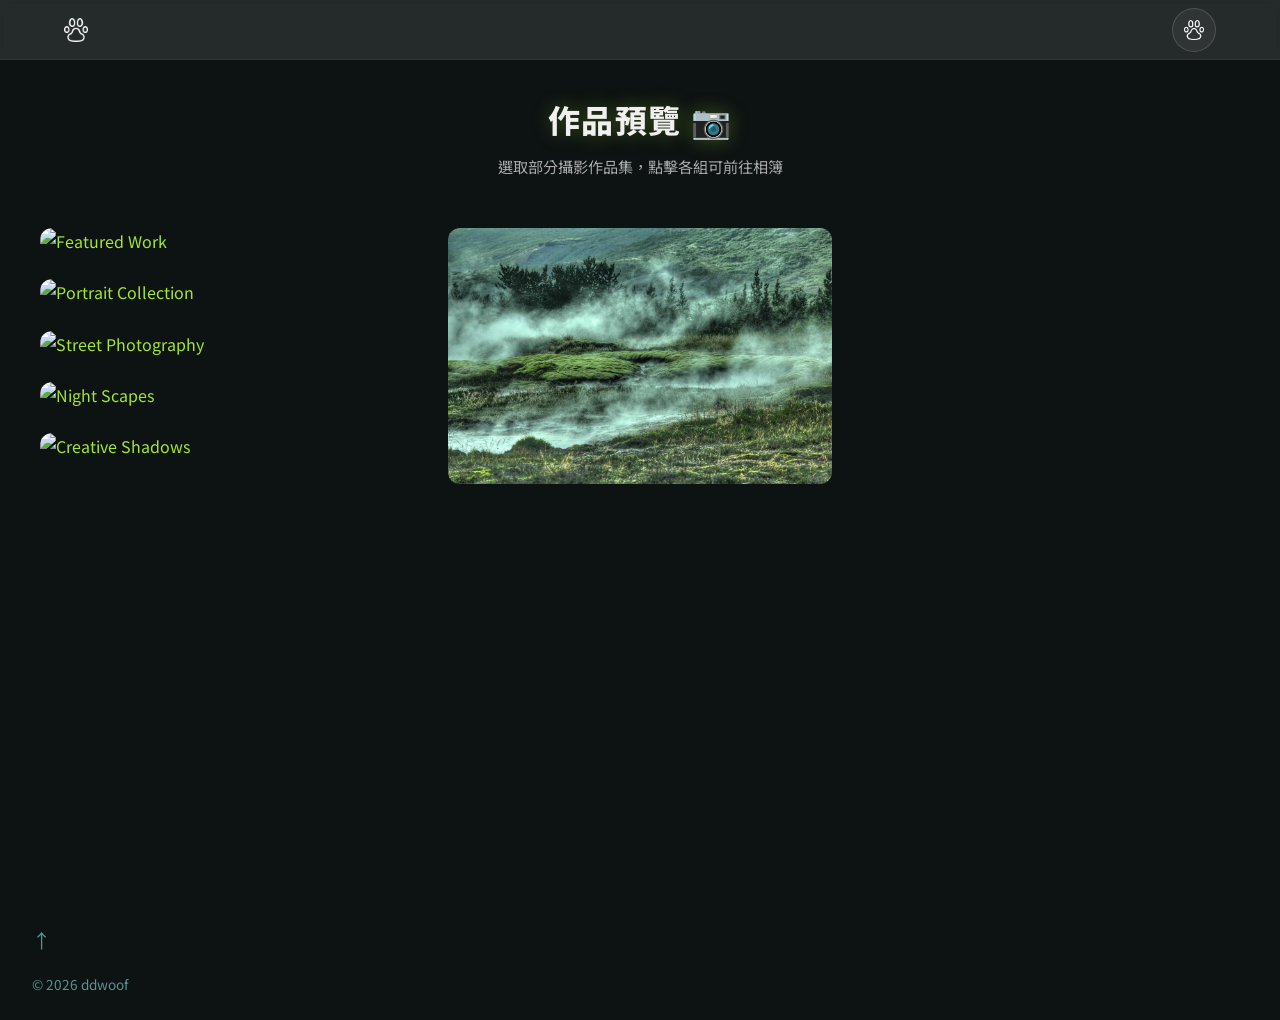
==== portfolio.html @ a7a83bac "first update" ====
<!DOCTYPE html>
<html lang="zh-Hant">

<head>
    <meta charset="UTF-8" />
    <meta name="viewport" content="width=device-width, initial-scale=1.0" />
    <title>作品預覽 📷 · DD_Woof</title>
    <meta name="description" content="選取部分攝影作品集，點擊各組可前往相簿" />
    <link rel="preconnect" href="https://fonts.googleapis.com" />
    <link rel="preconnect" href="https://fonts.gstatic.com" crossorigin />
    <link href="https://fonts.googleapis.com/css2?family=Noto+Sans+TC:wght@300;400;500;600;700;800;900&display=swap"
        rel="stylesheet" />
    <link rel="stylesheet" href="css/styles.css" />
</head>

<body>
    <!-- Preloader -->
    <div class="preloader" id="preloader">
        <img src="assets/img/paw_icon.webp" alt="Loading..." class="preloader-paw" />
    </div>

    <!-- ====== NAVBAR ====== -->
    <nav class="navbar" id="navbar">
        <div class="nav-container">
            <a href="index.html" class="nav-home" aria-label="首頁">
                <img src="assets/img/paw_icon.webp" alt="Home" class="nav-paw" />
            </a>
            <div class="nav-links-wrapper" id="navLinksWrapper">
                <button class="nav-toggle-btn" id="navToggleBtn" aria-label="切換選單">
                    <img src="assets/img/paw_icon.webp" alt="Menu" class="nav-toggle-icon" />
                </button>
                <div class="nav-links">
                    <a href="services.html">拍攝服務委託</a>
                    <a href="portfolio.html" class="active">作品預覽</a>
                </div>
            </div>
            <button class="hamburger" id="hamburger" aria-label="開啟選單">
                <span class="bar"></span>
                <span class="bar"></span>
                <span class="bar"></span>
            </button>
        </div>
    </nav>

    <!-- Mobile menu -->
    <div class="mobile-menu" id="mobileMenu">
        <button class="mobile-menu-close" id="mobileClose">✕</button>
        <div class="mobile-menu-content">
            <div class="mobile-menu-brand">
                <img src="assets/img/paw_icon.webp" alt="Paw" class="mobile-menu-paw" />
            </div>
            <a href="services.html">拍攝服務委託</a>
            <a href="portfolio.html" class="active">作品預覽</a>
        </div>
    </div>

    <!-- ====== MAIN CONTENT ====== -->
    <main class="portfolio-page" id="main-content">
        <h1 class="portfolio-title reveal glow-text">作品預覽 <span class="title-emoji">📷</span></h1>
        <p class="portfolio-subtitle reveal delay-100">選取部分攝影作品集，點擊各組可前往相簿</p>

        <div class="portfolio-grid reveal delay-200">

            <div class="portfolio-item">
                <a href="https://www.flickr.com/people/196100873@N06/" target="_blank" rel="noopener">
                    <img src="https://live.staticflickr.com/65535/54969484448_2627ba378e_b.jpg" alt="Featured Work"
                        loading="lazy" />
                    <div class="portfolio-overlay">
                        <span class="portfolio-label">Featured Work</span>
                    </div>
                </a>
            </div>

            <div class="portfolio-item">
                <a href="https://www.flickr.com/people/196100873@N06/" target="_blank" rel="noopener">
                    <img src="https://live.staticflickr.com/65535/54313005413_ce64c5cc6f_b.jpg"
                        alt="Portrait Collection" loading="lazy" />
                    <div class="portfolio-overlay">
                        <span class="portfolio-label">Portrait Collection</span>
                    </div>
                </a>
            </div>

            <div class="portfolio-item">
                <a href="https://www.flickr.com/people/196100873@N06/" target="_blank" rel="noopener">
                    <img src="https://live.staticflickr.com/65535/53416410452_a69a039d9b_b.jpg" alt="Street Photography"
                        loading="lazy" />
                    <div class="portfolio-overlay">
                        <span class="portfolio-label">Street Photography</span>
                    </div>
                </a>
            </div>

            <div class="portfolio-item">
                <a href="https://www.flickr.com/people/196100873@N06/" target="_blank" rel="noopener">
                    <img src="https://live.staticflickr.com/65535/54024545070_955b252ca9_b.jpg" alt="Night Scapes"
                        loading="lazy" />
                    <div class="portfolio-overlay">
                        <span class="portfolio-label">Night Scapes</span>
                    </div>
                </a>
            </div>

            <div class="portfolio-item">
                <a href="https://www.flickr.com/people/196100873@N06/" target="_blank" rel="noopener">
                    <img src="https://live.staticflickr.com/65535/54024097486_28f2197fba_b.jpg" alt="Creative Shadows"
                        loading="lazy" />
                    <div class="portfolio-overlay">
                        <span class="portfolio-label">Creative Shadows</span>
                    </div>
                </a>
            </div>

            <div class="portfolio-item">
                <a href="https://www.flickr.com/people/196100873@N06/" target="_blank" rel="noopener">
                    <img src="assets/img/homepage.jpg" alt="Archive" loading="lazy" />
                    <div class="portfolio-overlay">
                        <span class="portfolio-label">Archive</span>
                    </div>
                </a>
            </div>

        </div>
    </main>

    <!-- ====== FOOTER ====== -->
    <footer class="footer">
        <a href="#" class="footer-top" onclick="window.scrollTo({top:0,behavior:'smooth'});return false;"
            aria-label="回到頂部">↑</a>
        <p>© 2026 ddwoof</p>
    </footer>

    <script src="js/main.js"></script>
</body>

</html>
---- css/styles.css ----
/* ===========================
   DD_Woof — Design System
   Recreated from Hugo Blowfish theme
   =========================== */

/* --- Color Scheme (from schemes/custom.css) --- */
:root {
    /* Teal Neutrals */
    --neutral: 255, 255, 255;
    --neutral-50: 238, 246, 245;
    --neutral-100: 218, 232, 230;
    --neutral-200: 178, 208, 206;
    --neutral-300: 130, 179, 177;
    --neutral-400: 85, 148, 146;
    --neutral-500: 52, 119, 117;
    --neutral-600: 30, 92, 90;
    --neutral-700: 14, 68, 66;
    --neutral-800: 6, 57, 55;
    --neutral-900: 13, 18, 18;
    /* Updated to #0d1212 for new brand dark */

    /* Lime Primary */
    --primary-50: 247, 254, 231;
    --primary-100: 236, 252, 203;
    --primary-200: 217, 249, 157;
    --primary-300: 190, 242, 100;
    --primary-400: 163, 230, 53;
    --primary-500: 132, 204, 22;
    --primary-600: 101, 163, 13;
    --primary-700: 77, 124, 15;
    --primary-800: 63, 98, 18;
    --primary-900: 54, 83, 20;

    /* Emerald Secondary */
    --secondary-50: 236, 253, 245;
    --secondary-100: 209, 250, 229;
    --secondary-200: 167, 243, 208;
    --secondary-300: 110, 231, 183;
    --secondary-400: 52, 211, 153;
    --secondary-500: 16, 185, 129;
    --secondary-600: 5, 150, 105;
    --secondary-700: 4, 120, 87;
    --secondary-800: 6, 95, 70;
    --secondary-900: 6, 78, 59;

    /* Computed colors */
    --bg-body: rgb(var(--neutral-900));
    --bg-surface: rgba(var(--neutral-800), 0.6);
    --text-primary: rgb(var(--neutral-50));
    --text-secondary: rgb(var(--neutral-300));
    --text-muted: rgb(var(--neutral-400));
    --accent: rgb(var(--primary-400));
    --accent-dim: rgb(var(--primary-600));
    --strong-color: #98f0c4d2;

    /* Font */
    --font-sans: 'Noto Sans TC', -apple-system, BlinkMacSystemFont, 'Segoe UI', sans-serif;

    /* Layout */
    --nav-height: 60px;
}

/* --- Fade-in from dark (from custom.css) --- */
@keyframes fadeInFromDark {
    0% {
        filter: brightness(0);
        opacity: 0;
    }

    100% {
        filter: brightness(1);
        opacity: 1;
    }
}

html {
    animation: fadeInFromDark 1.5s ease-out forwards;
}

/* --- Reset & Base --- */
*,
*::before,
*::after {
    margin: 0;
    padding: 0;
    box-sizing: border-box;
}

html {
    scroll-behavior: smooth;
}

body {
    font-family: var(--font-sans);
    background-color: var(--bg-body);
    color: var(--text-primary);
    line-height: 1.7;
    overflow-x: hidden;
    -webkit-font-smoothing: antialiased;
}

img {
    max-width: 100%;
    height: auto;
    display: block;
}

a {
    text-decoration: none;
    color: var(--accent);
    transition: opacity 0.2s ease;
}

a:hover {
    opacity: 0.8;
}

ul,
ol {
    list-style-position: inside;
}

code {
    background: rgba(var(--neutral-700), 0.6);
    padding: 2px 6px;
    border-radius: 4px;
    font-size: 0.9em;
}

hr {
    border: none;
    height: 1px;
    background: rgba(var(--neutral-500), 0.3);
    margin: 2rem auto;
}

/* --- Preloader (Phase 3) --- */
.preloader {
    position: fixed;
    inset: 0;
    background: var(--bg-body);
    z-index: 20000;
    display: flex;
    align-items: center;
    justify-content: center;
    transition: opacity 0.6s ease, visibility 0.6s;
}

.preloader.fade-out {
    opacity: 0;
    visibility: hidden;
}

.preloader-paw {
    width: 60px;
    height: auto;
    filter: drop-shadow(0 0 15px rgba(var(--primary-400), 0.4));
    animation: pawPulse 1.5s ease-in-out infinite;
}

@keyframes pawPulse {

    0%,
    100% {
        transform: scale(0.9);
        opacity: 0.6;
    }

    50% {
        transform: scale(1.1);
        opacity: 1;
    }
}

/* --- Copy Trigger (Phase 3) --- */
.copy-trigger {
    cursor: pointer;
    position: relative;
    transition: color 0.2s ease;
}

.copy-trigger:hover code {
    background: rgba(var(--primary-400), 0.2);
    color: var(--primary-300);
}

.copy-alert {
    position: absolute;
    top: -25px;
    left: 50%;
    transform: translateX(-50%);
    background: var(--primary-500);
    color: #000;
    padding: 2px 8px;
    border-radius: 4px;
    font-size: 12px;
    font-weight: bold;
    opacity: 0;
    pointer-events: none;
    transition: all 0.3s ease;
}

.copy-alert.show {
    opacity: 1;
    top: -30px;
}

/* ===========================
   NAVIGATION
   =========================== */
.navbar {
    position: fixed;
    top: 0;
    left: 0;
    right: 0;
    z-index: 100;
    height: var(--nav-height);
    background: rgba(255, 255, 255, 0.1);
    /* 10% transparency */
    /* Modern gray glassmorphism */
    backdrop-filter: blur(5px);
    /* 10px blur */
    -webkit-backdrop-filter: blur(5px);
    border-bottom: 1px solid rgba(255, 255, 255, 0.05);
}

.nav-container {
    max-width: 1200px;
    margin: 0 auto;
    height: 100%;
    padding: 0 1.5rem;
    display: flex;
    align-items: center;
    justify-content: space-between;
}

.nav-home {
    display: flex;
    align-items: center;
}

.nav-paw {
    height: 1.5rem;
    width: auto;
    transition: transform 0.2s ease;
}

.nav-paw:hover {
    transform: scale(1.1);
}

.nav-links-wrapper {
    display: flex;
    align-items: center;
    position: relative;
}

.nav-toggle-btn {
    display: none;
    /* Only visible on desktop */
    background: rgba(255, 255, 255, 0.05);
    border: 1px solid rgba(255, 255, 255, 0.15);
    color: #fff;
    padding: 0;
    width: 44px;
    height: 44px;
    border-radius: 50%;
    cursor: pointer;
    transition: all 0.4s cubic-bezier(0.16, 1, 0.3, 1);
    z-index: 150;
    margin-left: 1rem;
    pointer-events: auto;
    display: flex;
    align-items: center;
    justify-content: center;
}

.nav-toggle-icon {
    width: 20px;
    height: auto;
    transition: transform 0.3s ease, filter 0.3s ease;
}

.nav-toggle-btn:hover {
    background: rgba(255, 255, 255, 0.1);
    border-color: rgba(255, 255, 255, 0.4);
}

.nav-toggle-btn:hover .nav-toggle-icon {
    transform: scale(1.1);
}

.nav-links {
    display: flex;
    gap: 2rem;
    align-items: center;
    transition: all 0.5s cubic-bezier(0.16, 1, 0.3, 1);
}

/* Desktop Expandable State */
@media (min-width: 769px) {
    .nav-toggle-btn {
        display: flex;
    }

    .nav-links {
        position: absolute;
        right: calc(100% + 1.5rem);
        /* Space from button */
        top: 50%;
        transform: translateY(-50%) translateX(20px);
        opacity: 0;
        visibility: hidden;
        white-space: nowrap;
        pointer-events: none;
        transition: all 0.4s cubic-bezier(0.16, 1, 0.3, 1);
    }

    .nav-links-wrapper.active .nav-links {
        opacity: 1;
        visibility: visible;
        transform: translateY(-50%) translateX(0);
        pointer-events: auto;
    }

    .nav-links-wrapper.active .nav-toggle-btn {
        background: #fff;
        color: #000;
        border-color: #fff;
        transform: scale(1.1);
    }

    .nav-links-wrapper.active .nav-toggle-icon {
        filter: invert(1);
    }
}

.nav-links a {
    color: var(--text-secondary);
    font-size: 0.95rem;
    font-weight: 500;
    padding: 8px 0;
    position: relative;
    transition: color 0.2s ease;
}

.nav-links a:hover,
.nav-links a.active {
    color: var(--text-primary);
    opacity: 1;
}

.nav-links a.active::after {
    content: '';
    position: absolute;
    bottom: 0;
    left: 0;
    right: 0;
    height: 2px;
    background: #036d391f;
    border-radius: 2px;
}

/* Hamburger */
.hamburger {
    display: none;
    flex-direction: column;
    gap: 5px;
    background: none;
    border: none;
    cursor: pointer;
    padding: 8px;
    z-index: 110;
}

.bar {
    width: 22px;
    height: 2px;
    background: var(--text-primary);
    border-radius: 2px;
    transition: all 0.3s ease;
}

.hamburger.active .bar:nth-child(1) {
    transform: rotate(45deg) translate(5px, 5px);
}

.hamburger.active .bar:nth-child(2) {
    opacity: 0;
}

.hamburger.active .bar:nth-child(3) {
    transform: rotate(-45deg) translate(5px, -5px);
}

/* Mobile menu Overlay (Phase 3) */
.mobile-menu {
    position: fixed;
    inset: 0;
    background: rgba(255, 255, 255, 0.1);
    /* Gray-white 10% transparency */
    backdrop-filter: blur(40px);
    -webkit-backdrop-filter: blur(40px);
    display: flex;
    flex-direction: column;
    align-items: center;
    justify-content: center;
    z-index: 2000;
    padding: 2rem;

    /* Fade Animation */
    opacity: 0;
    visibility: hidden;
    pointer-events: none;
    transition: opacity 0.4s cubic-bezier(0.16, 1, 0.3, 1),
        visibility 0.4s cubic-bezier(0.16, 1, 0.3, 1);
}

.mobile-menu.active {
    opacity: 1;
    visibility: visible;
    pointer-events: auto;
}

.mobile-menu-content {
    display: flex;
    flex-direction: column;
    align-items: flex-start;
    width: 80%;
    max-width: 340px;
    gap: 3rem;
    transform: translateY(20px);
    transition: transform 0.5s cubic-bezier(0.16, 1, 0.3, 1);
}

.mobile-menu.active .mobile-menu-content {
    transform: translateY(0);
}

.mobile-menu-brand {
    margin-bottom: 2rem;
}

.mobile-menu-paw {
    width: 65px;
    height: auto;
    filter: brightness(1);
    opacity: 1;
}

.mobile-menu a {
    color: #fff;
    font-size: 2.8rem;
    font-weight: 950;
    text-decoration: none;
    line-height: 1;
    opacity: 0.9;
    transition: transform 0.2s ease, opacity 0.2s ease, color 0.2s ease;
}

.mobile-menu a:active {
    transform: scale(0.95);
    opacity: 1;
}

.mobile-menu a.active {
    color: var(--primary-300);
}

.mobile-menu-close {
    position: absolute;
    top: 2rem;
    right: 2rem;
    width: 54px;
    height: 54px;
    background: rgba(255, 255, 255, 0.1);
    border: 1px solid rgba(255, 255, 255, 0.2);
    border-radius: 50%;
    color: #fff;
    font-size: 32px;
    cursor: pointer;
    display: flex;
    align-items: center;
    justify-content: center;
    z-index: 2001;
    transition: background 0.2s ease, transform 0.2s ease;
}

.mobile-menu-close:active {
    background: rgba(255, 255, 255, 0.2);
    transform: scale(0.9);
}

/* ===========================
   HOMEPAGE
   =========================== */

/* Blurred background */
.homepage-bg {
    position: fixed;
    inset: 0;
    z-index: -1;
    background-color: #022f2e;
    /* Fallback color matching Teal scale */
    background-image: url('../assets/img/homepage.webp');
    background-size: cover;
    background-position: center;
    filter: blur(4px) brightness(0.6);
    transform: scale(1.1);
    /* Reduced scale slightly for stability */
}

/* Main layout */
.homepage-main {
    min-height: 100vh;
    display: flex;
    align-items: center;
    padding: calc(var(--nav-height) + 2rem) 1rem 3rem;
}

.homepage-grid {
    max-width: 1200px;
    margin: 0 auto;
    display: grid;
    grid-template-columns: 1fr 1fr;
    gap: 8rem;
    align-items: center;
    width: 100%;
    padding: 0 1rem;
}

/* Right column */
.homepage-right-col {
    display: flex;
    flex-direction: column;
    align-items: center;
    text-align: center;
    gap: 1.5rem;
}

.homepage-icon {
    width: 200px;
    height: 200px;
    object-fit: cover;
    border-radius: 50%;
    margin-bottom: 1.2rem;
    /* Increased by 15% from 0.75rem */
}

.avatar-container {
    display: flex;
    flex-direction: column;
    align-items: center;
}

.homepage-socials {
    display: flex;
    gap: 0.65rem;
    margin-bottom: 0.15rem;
    /* Increased by 15% (and rounded slightly) from 0.1rem */
}

.social-icon {
    color: rgba(255, 255, 255, 0.6);
    transition: all 0.3s ease;
    display: flex;
    align-items: center;
    justify-content: center;
}

.social-icon svg {
    width: 1.4rem;
    height: 1.4rem;
}

.social-icon:hover {
    color: var(--accent);
    transform: scale(1.1);
}

.homepage-text-width {
    max-width: 400px;
    width: 100%;
}

#homepage-title {
    font-size: 45px;
    font-weight: 800;
    line-height: 1.2;
    min-height: 1.2em;
}

/* TypeIt cursor */
.typeit-cursor {
    display: inline-block;
    width: 3px;
    height: 1.1em;
    background: var(--text-primary);
    margin-left: 3px;
    animation: blink 1s step-end infinite;
    vertical-align: text-bottom;
}

@keyframes blink {

    0%,
    100% {
        opacity: 1;
    }

    50% {
        opacity: 0;
    }
}

.homepage-subtitle {
    font-size: 15px;
    color: var(--text-secondary);
    margin-top: 0.5rem;
}

/* ===========================
   CAROUSEL
   =========================== */
.carousel {
    position: relative;
    width: 100%;
    max-width: 800px;
    border-radius: 15px;
    overflow: hidden;
    background: rgba(var(--neutral-900), 0.5);
}

.carousel-track {
    position: relative;
    width: 100%;
    aspect-ratio: 16 / 9;
    overflow: hidden;
}

.carousel-slide {
    position: absolute;
    inset: 0;
    opacity: 0;
    pointer-events: none;
    transition: opacity 0.8s ease;
}

.carousel-slide.active {
    opacity: 1;
    pointer-events: auto;
}

.carousel-slide img {
    width: 100%;
    height: 100%;
    object-fit: cover;
    border-radius: 15px;
    cursor: zoom-in;
    transition: transform 0.2s ease;
}

.carousel-slide img:hover {
    transform: scale(1.03);
}

/* Prev / Next buttons */
.carousel-btn {
    position: absolute;
    top: 0;
    bottom: 0;
    width: 15%;
    display: flex;
    align-items: center;
    justify-content: center;
    background: none;
    border: none;
    color: var(--text-primary);
    opacity: 0.5;
    cursor: pointer;
    z-index: 2;
    transition: opacity 0.15s ease;
}

.carousel-btn:hover {
    opacity: 0.9;
}

.carousel-prev {
    left: 0;
}

.carousel-next {
    right: 0;
}

/* Dots */
.carousel-dots {
    position: absolute;
    bottom: 10px;
    left: 50%;
    transform: translateX(-50%);
    display: flex;
    gap: 10px;
    z-index: 2;
}

.dot {
    width: 10px;
    height: 10px;
    border-radius: 50%;
    background: #fff;
    border: none;
    opacity: 0.4;
    cursor: pointer;
    padding: 0;
    transition: opacity 0.3s ease;
}

.dot.active {
    opacity: 1;
}

/* ===========================
   LIGHTBOX
   =========================== */
.lightbox-overlay {
    position: fixed;
    inset: 0;
    z-index: 9999;
    background: rgba(0, 0, 0, 0.85);
    display: none;
    align-items: center;
    justify-content: center;
    cursor: zoom-out;
}

.lightbox-overlay.active {
    display: flex;
}

.lightbox-overlay img {
    max-width: 90vw;
    max-height: 90vh;
    border-radius: 15px;
    box-shadow: 0 25px 50px rgba(0, 0, 0, 0.5);
    object-fit: contain;
    cursor: default;
}

/* Hide carousel buttons during lightbox */
body.lightbox-open .carousel-btn,
body.lightbox-open .carousel-dots {
    opacity: 0 !important;
    pointer-events: none !important;
    transition: opacity 0.2s ease;
}

/* ===========================
   SERVICES PAGE
   =========================== */
.services-hero-bg {
    position: fixed;
    inset: 0;
    z-index: -1;
    background-image: url('../assets/img/homepage.webp');
    background-size: cover;
    background-position: center;
    filter: blur(6px) brightness(0.55);
    transition: opacity 0.1s linear;
    /* Smooth minor changes */
}

.services-page {
    padding: calc(var(--nav-height) + 2rem) 1.5rem 5rem;
    background-color: transparent;
    /* Allow fixed hero background to show */
}

.centered-content {
    max-width: 720px;
    margin: 0 auto;
    text-align: left;
    color: #fff;
}

.centered-content h1 {
    font-size: 2rem;
    font-weight: 800;
    margin-bottom: 2rem;
    text-align: center;
}

.title-emoji {
    display: inline;
}

.centered-content h2 {
    font-size: 1.4rem;
    font-weight: 700;
    margin-top: 2rem;
    margin-bottom: 1rem;
    text-align: center;
}

.centered-content p {
    text-align: left;
    color: #fff;
    margin-bottom: 0.8rem;
}

.centered-content strong {
    color: var(--strong-color);
}

.centered-content ul,
.centered-content ol {
    display: block;
    text-align: left;
    margin-bottom: 1rem;
    padding-left: 1.5rem;
}

.centered-content li {
    color: #fff;
    margin-bottom: 0.4rem;
    line-height: 1.8;
    text-align: left;
}

.centered-content li ul,
.centered-content li ol {
    display: block;
    margin-top: 0.3rem;
    margin-bottom: 0.5rem;
}

.services-hero-img {
    max-width: 100%;
    border-radius: 12px;
    margin: 0 auto 2rem;
    box-shadow: 0 8px 32px rgba(0, 0, 0, 0.3);
}

/* Table */
.centered-content table {
    margin: 1rem auto 1.5rem;
    border-collapse: collapse;
    color: #d4d4d4;
}

.centered-content table td {
    padding: 10px 32px;
    text-align: center;
    border: 1px solid rgba(var(--neutral-500), 0.3);
}

/* ===========================
   PORTFOLIO PAGE
   =========================== */
.portfolio-page {
    min-height: 100vh;
    padding: calc(var(--nav-height) + 2rem) 2rem 6rem;
    background-color: #0d1212;
    /* Keep dark background for portfolio */
}

.portfolio-title {
    text-align: center;
    font-size: 2rem;
    font-weight: 800;
    letter-spacing: 0.05em;
    color: #f0f0f0;
    margin-bottom: 0.5rem;
}

.portfolio-subtitle {
    text-align: center;
    color: #aaa;
    margin-bottom: 3rem;
    font-size: 0.95rem;
}

.portfolio-grid {
    column-count: 3;
    column-gap: 1.5rem;
    max-width: 1200px;
    margin: 0 auto;
}

.portfolio-item {
    position: relative;
    border-radius: 12px;
    overflow: hidden;
    background: var(--neutral-800);
    margin-bottom: 1.5rem;
    break-inside: avoid;
    transition: transform 0.3s ease;
}

.portfolio-item a {
    display: block;
    width: 100%;
    height: 100%;
}

.portfolio-item img {
    width: 100%;
    height: 100%;
    object-fit: cover;
    display: block;
    transition: transform 0.5s ease;
}

.portfolio-item:hover img {
    transform: scale(1.07);
}

.portfolio-overlay {
    position: absolute;
    inset: 0;
    background: rgba(0, 0, 0, 0);
    display: flex;
    align-items: flex-end;
    padding: 1.2rem;
    transition: background 0.35s ease;
}

.portfolio-item:hover .portfolio-overlay {
    background: rgba(0, 0, 0, 0.5);
}

.portfolio-label {
    color: #fff;
    font-size: 1rem;
    font-weight: 700;
    letter-spacing: 0.04em;
    opacity: 0;
    transform: translateY(8px);
    transition: opacity 0.3s ease, transform 0.3s ease;
}

.portfolio-item:hover .portfolio-label {
    opacity: 1;
    transform: translateY(0);
}

/* Featured item no longer spans multiple columns in Masonry */
.portfolio-item.featured {
    aspect-ratio: auto;
}

/* ===========================
   FOOTER
   =========================== */
.footer {
    text-align: left;
    padding: 1.5rem 2rem;
    border-top: none;
    font-size: 0.85rem;
    color: var(--text-muted);
}

.footer-top {
    display: inline-block;
    color: var(--text-muted);
    font-size: 1.2rem;
    margin-bottom: 0.5rem;
    transition: color 0.2s ease;
}

.footer-top:hover {
    color: var(--text-primary);
    opacity: 1;
}

.footer p {
    margin-top: 0.5rem;
}

.footer a:not(.footer-top) {
    color: var(--accent);
}

/* ===========================
   RESPONSIVE
   =========================== */
@media (max-width: 1023px) {
    .homepage-grid {
        display: flex;
        flex-direction: column;
        gap: 2rem;
        padding: 0 1.5rem;
    }

    .carousel-col {
        order: 2;
        width: 100%;
        max-width: 100%;
    }

    .homepage-right-col {
        order: 1;
    }

    #homepage-title {
        font-size: 2rem;
    }

    .homepage-icon {
        width: 150px;
        height: 150px;
    }

    .homepage-text-width p {
        font-size: 14px;
    }
}

@media (max-width: 768px) {
    .nav-links {
        display: none;
    }

    .hamburger {
        display: flex;
    }

    .portfolio-grid {
        column-count: 2;
    }

    .title-emoji {
        display: block;
        margin-top: 0.5rem;
    }
}

@media (max-width: 480px) {
    .portfolio-grid {
        column-count: 1;
    }

    .centered-content table td {
        padding: 8px 16px;
        font-size: 0.9rem;
    }
}

/* ===========================
   ANIMATIONS & UTILITIES (Phase 2)
   =========================== */
.reveal {
    opacity: 0;
    transform: translateY(30px);
    transition: all 0.8s cubic-bezier(0.25, 0.46, 0.45, 0.94);
}

.reveal.active {
    opacity: 1;
    transform: translateY(0);
}

/* Delay helpers */
.delay-100 {
    transition-delay: 100ms;
}

.delay-200 {
    transition-delay: 200ms;
}

.delay-300 {
    transition-delay: 300ms;
}

.delay-400 {
    transition-delay: 400ms;
}

/* Glowing Teal Heading */
.glow-text {
    text-shadow: 0 0 20px rgba(var(--primary-400), 0.3);
}
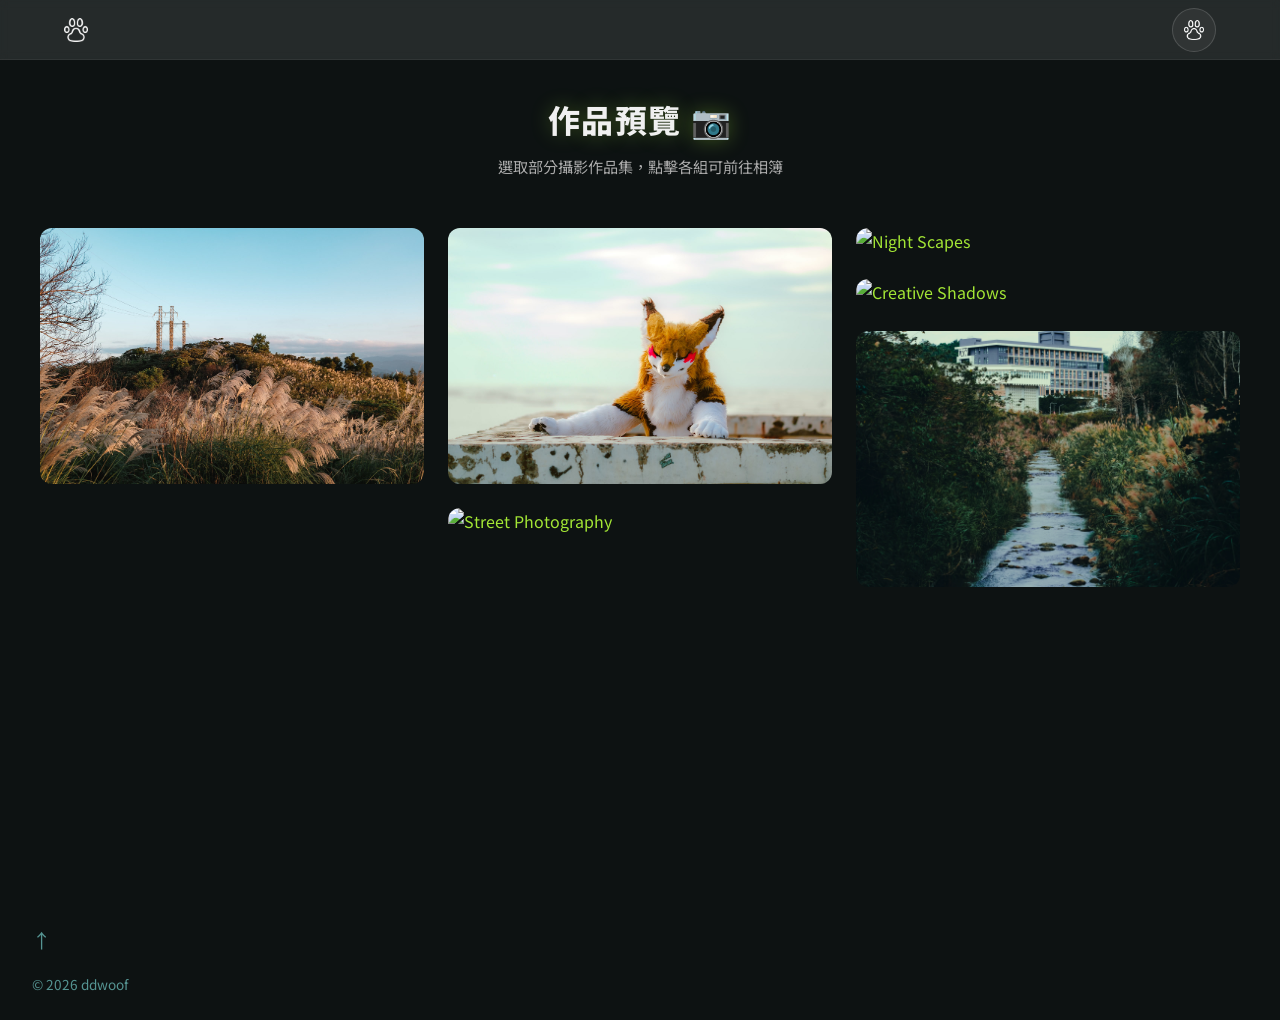
==== commit 13531a16: "fix some bug" ====
--- a/portfolio.html
+++ b/portfolio.html
@@ -8,9 +8,10 @@
     <meta name="description" content="選取部分攝影作品集，點擊各組可前往相簿" />
     <link rel="preconnect" href="https://fonts.googleapis.com" />
     <link rel="preconnect" href="https://fonts.gstatic.com" crossorigin />
-    <link href="https://fonts.googleapis.com/css2?family=Noto+Sans+TC:wght@300;400;500;600;700;800;900&display=swap"
+    <link href="https://fonts.googleapis.com/css2?family=Noto+Sans+TC:wght@400;500;700;800&display=swap"
         rel="stylesheet" />
-    <link rel="stylesheet" href="css/styles.css" />
+    <link rel="icon" type="image/webp" href="assets/img/paw_icon.webp" />
+    <link rel="stylesheet" href="css/styles.css?v=3" />
 </head>
 
 <body>
@@ -63,8 +64,7 @@
 
             <div class="portfolio-item">
                 <a href="https://www.flickr.com/people/196100873@N06/" target="_blank" rel="noopener">
-                    <img src="https://live.staticflickr.com/65535/54969484448_2627ba378e_b.jpg" alt="Featured Work"
-                        loading="lazy" />
+                    <img src="assets/img/gallery/photo-1.jpg" alt="Featured Work" loading="lazy" />
                     <div class="portfolio-overlay">
                         <span class="portfolio-label">Featured Work</span>
                     </div>
@@ -73,8 +73,7 @@
 
             <div class="portfolio-item">
                 <a href="https://www.flickr.com/people/196100873@N06/" target="_blank" rel="noopener">
-                    <img src="https://live.staticflickr.com/65535/54313005413_ce64c5cc6f_b.jpg"
-                        alt="Portrait Collection" loading="lazy" />
+                    <img src="assets/img/gallery/photo-2.jpg" alt="Portrait Collection" loading="lazy" />
                     <div class="portfolio-overlay">
                         <span class="portfolio-label">Portrait Collection</span>
                     </div>
@@ -113,7 +112,7 @@
 
             <div class="portfolio-item">
                 <a href="https://www.flickr.com/people/196100873@N06/" target="_blank" rel="noopener">
-                    <img src="assets/img/homepage.jpg" alt="Archive" loading="lazy" />
+                    <img src="assets/img/homepage.webp" alt="Archive" loading="lazy" />
                     <div class="portfolio-overlay">
                         <span class="portfolio-label">Archive</span>
                     </div>
--- a/css/styles.css
+++ b/css/styles.css
@@ -74,7 +74,7 @@
 }
 
 html {
-    animation: fadeInFromDark 1.5s ease-out forwards;
+    animation: fadeInFromDark 0.8s ease-out forwards;
 }
 
 /* --- Reset & Base --- */
@@ -257,7 +257,7 @@
 
 .nav-toggle-btn {
     display: none;
-    /* Only visible on desktop */
+    /* Hidden by default, shown on desktop */
     background: rgba(255, 255, 255, 0.05);
     border: 1px solid rgba(255, 255, 255, 0.15);
     color: #fff;
@@ -270,9 +270,6 @@
     z-index: 150;
     margin-left: 1rem;
     pointer-events: auto;
-    display: flex;
-    align-items: center;
-    justify-content: center;
 }
 
 .nav-toggle-icon {
@@ -298,9 +295,11 @@
 }
 
 /* Desktop Expandable State */
-@media (min-width: 769px) {
+@media (min-width: 1024px) {
     .nav-toggle-btn {
         display: flex;
+        align-items: center;
+        justify-content: center;
     }
 
     .nav-links {
@@ -442,7 +441,8 @@
 }
 
 .mobile-menu-paw {
-    width: 65px;
+    width: 50px;
+    /* Reduced from 65px */
     height: auto;
     filter: brightness(1);
     opacity: 1;
@@ -450,10 +450,12 @@
 
 .mobile-menu a {
     color: #fff;
-    font-size: 2.8rem;
-    font-weight: 950;
+    font-size: 1.0rem;
+    /* Reduced from 2.8rem */
+    font-weight: 800;
+    /* Reduced from 950 */
     text-decoration: none;
-    line-height: 1;
+    line-height: 1.2;
     opacity: 0.9;
     transition: transform 0.2s ease, opacity 0.2s ease, color 0.2s ease;
 }
@@ -1017,13 +1019,21 @@
     }
 }
 
-@media (max-width: 768px) {
+@media (max-width: 1023px) {
+    .nav-links-wrapper {
+        display: none !important;
+    }
+
     .nav-links {
         display: none;
     }
 
     .hamburger {
         display: flex;
+    }
+
+    .nav-toggle-btn {
+        display: none !important;
     }
 
     .portfolio-grid {
@@ -1081,4 +1091,105 @@
 /* Glowing Teal Heading */
 .glow-text {
     text-shadow: 0 0 20px rgba(var(--primary-400), 0.3);
+}
+
+/* ===========================
+   AVATAR EASTER EGG
+   =========================== */
+.avatar-icon-wrap {
+    position: relative;
+    display: inline-block;
+}
+
+.easter-egg-bubble {
+    position: absolute;
+    top: -120px;
+    left: 50%;
+    transform: translateX(-50%) scale(0);
+    background: rgba(255, 255, 255, 0.15);
+    backdrop-filter: blur(12px);
+    -webkit-backdrop-filter: blur(12px);
+    border: 1px solid rgba(255, 255, 255, 0.25);
+    border-radius: 20px;
+    padding: 8px 18px;
+    font-size: 2.8rem;
+    font-weight: 700;
+    color: #fff;
+    white-space: nowrap;
+    display: none;
+    pointer-events: none;
+    z-index: 10;
+}
+
+.easter-egg-bubble.show {
+    display: block;
+    opacity: 1;
+    transform: translateX(-50%) scale(1);
+    animation: bubblePop 0.35s cubic-bezier(0.34, 1.56, 0.64, 1);
+}
+
+.easter-egg-bubble.hide {
+    display: block;
+    opacity: 0;
+    transform: translateX(-50%) scale(0.8);
+    transition: opacity 0.3s ease, transform 0.3s ease;
+}
+
+@keyframes bubblePop {
+    0% {
+        transform: translateX(-50%) scale(0);
+    }
+
+    50% {
+        transform: translateX(-50%) scale(1.15);
+    }
+
+    100% {
+        transform: translateX(-50%) scale(1);
+    }
+}
+
+.easter-egg-wave {
+    position: absolute;
+    right: -120px;
+    top: 5%;
+    font-size: 6.5rem;
+    display: none;
+    pointer-events: none;
+    transform-origin: 70% 80%;
+    z-index: 10;
+}
+
+.easter-egg-wave.show {
+    display: block;
+    opacity: 1;
+    animation: waveHand 0.04s ease-in-out infinite alternate;
+}
+
+@keyframes waveHand {
+    0% {
+        transform: rotate(-15deg);
+    }
+
+    100% {
+        transform: rotate(25deg);
+    }
+}
+
+.homepage-icon.poked {
+    animation: pokeBounce 0.3s ease;
+}
+
+@keyframes pokeBounce {
+    0% {
+        transform: scale(1);
+    }
+
+    50% {
+        transform: scale(0.92);
+    }
+
+    100% {
+        transform: scale(1);
+    }
 }
